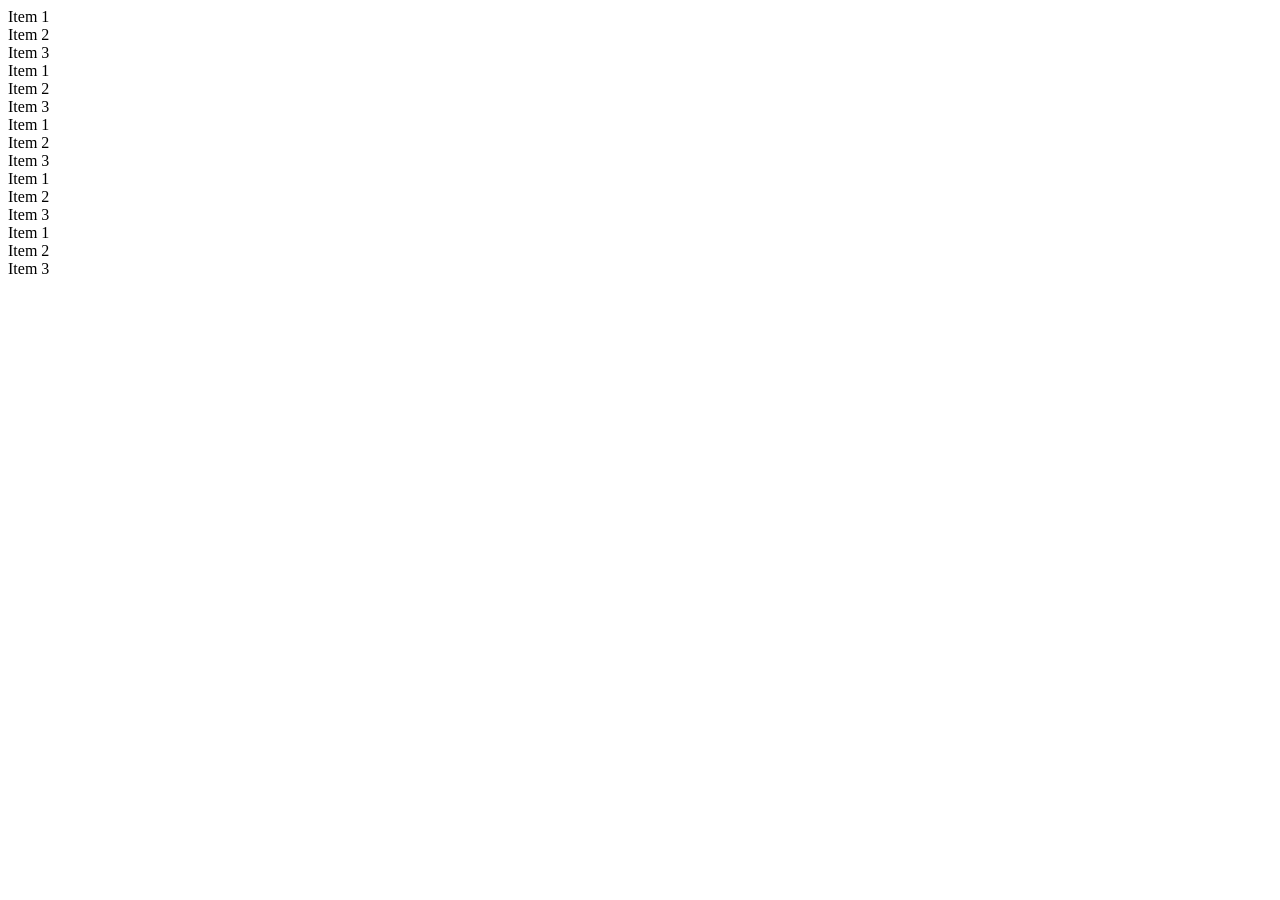
==== index.html @ 0db1e13e "initialized html structure for the design" ====
<!DOCTYPE html>
<html lang="en">
<head>
    <meta charset="UTF-8">
    <meta name="viewport" content="width=device-width, initial-scale=1.0">
    <title>Flexbox-practice</title>
</head>
<body>
<div class="page">
<div class="row">
<div class="container">
  <div class="item"></div>
  <div class="item"></div>
  <div class="item"></div>  
</div>
<div class="container">
  <div class="item-rectangle">Item 1</div>
  <div class="item-rectangle">Item 2</div>
  <div class="item-rectangle">Item 3</div>  
</div>
</div>
<div class="row">
<div class="container">
  <div class="item">Item 1</div>
  <div class="item">Item 2</div>
  <div class="item">Item 3</div>  
</div>
<div class="container">
  <div class="item">Item 1</div>
  <div class="item">Item 2</div>
  <div class="item">Item 3</div>  
</div>
</div>
<div class="row">
<div class="container">
  <div class="item-rectangle">Item 1</div>
  <div class="item">Item 2</div>
  <div class="item-rectangle">Item 3</div>  
</div>
<div class="container">
  <div class="item">Item 1</div>
  <div class="item-widerectangle">Item 2</div>
  <div class="item">Item 3</div>  
</div>
</div>

</div>
</body>
</html>
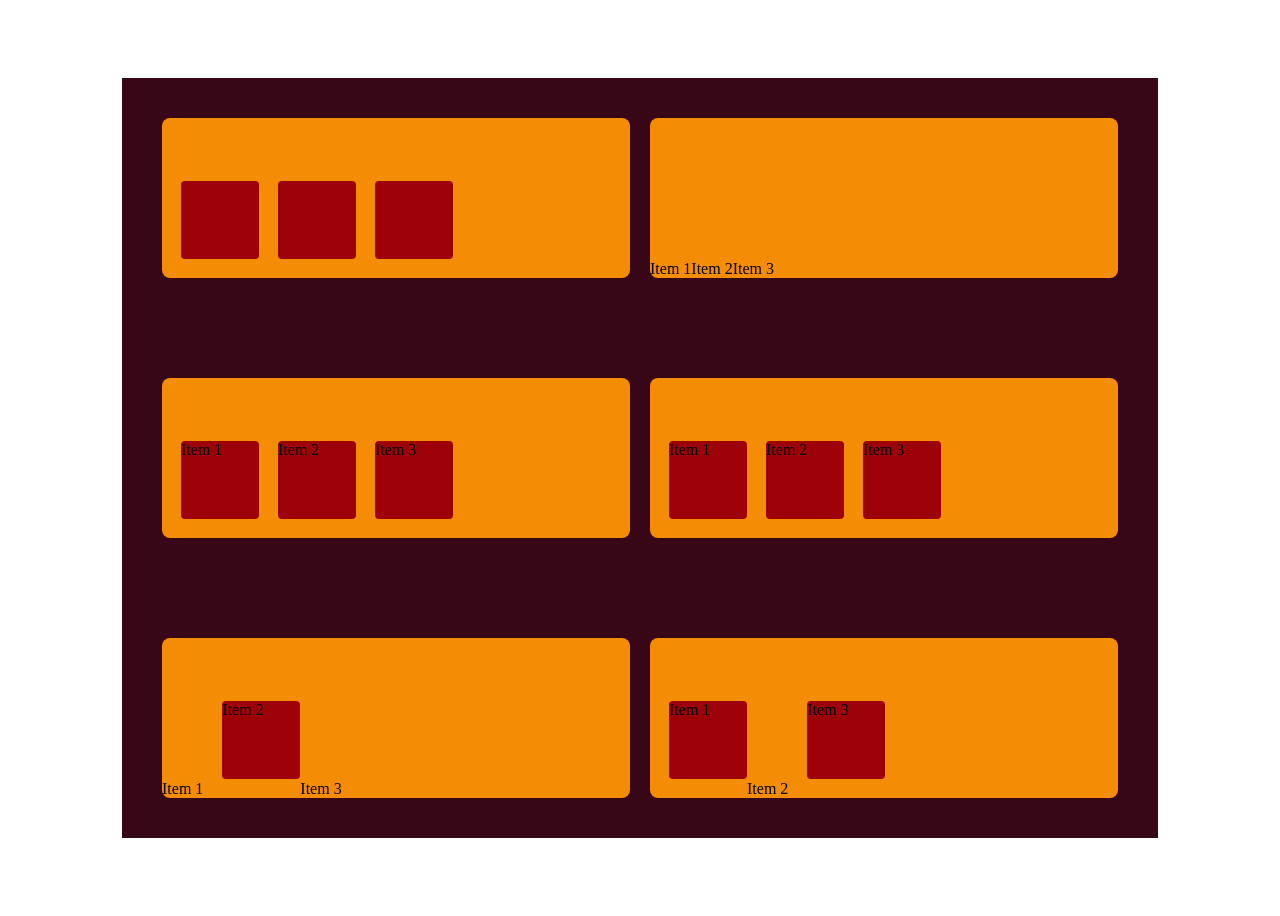
==== commit fde939b6: "added css to the body,page,row" ====
--- a/index.html
+++ b/index.html
@@ -4,6 +4,7 @@
     <meta charset="UTF-8">
     <meta name="viewport" content="width=device-width, initial-scale=1.0">
     <title>Flexbox-practice</title>
+    <link rel="stylesheet" href="/styles/style.css"/>
 </head>
 <body>
 <div class="page">
--- a/styles/style.css
+++ b/styles/style.css
@@ -0,0 +1,45 @@
+*,
+*::before,
+*::after {
+  box-sizing: border-box;
+}
+body {
+    min-height: 100vh;
+    display: flex;
+    justify-content: center;
+    align-items: center;
+}
+.page {
+     display: flex;
+    flex-direction: column;
+    gap: 20px; 
+     background-color: #370617;
+}
+
+.row {
+    display: flex;
+    margin: 20px;
+    padding: 20px;
+    gap: 20px;
+   
+
+}
+
+.container {
+ display: flex;
+ align-items: flex-end;
+ background-color: #F48C06;
+ border-radius: 8px;
+ width: 468px;
+ height: 160px;
+ 
+}
+
+.item {
+ border-radius: 4px;
+ width: 78px;
+ height: 78px;
+ margin-left: 19px;
+ margin-bottom: 19px;
+ background-color: #9D0208;
+}
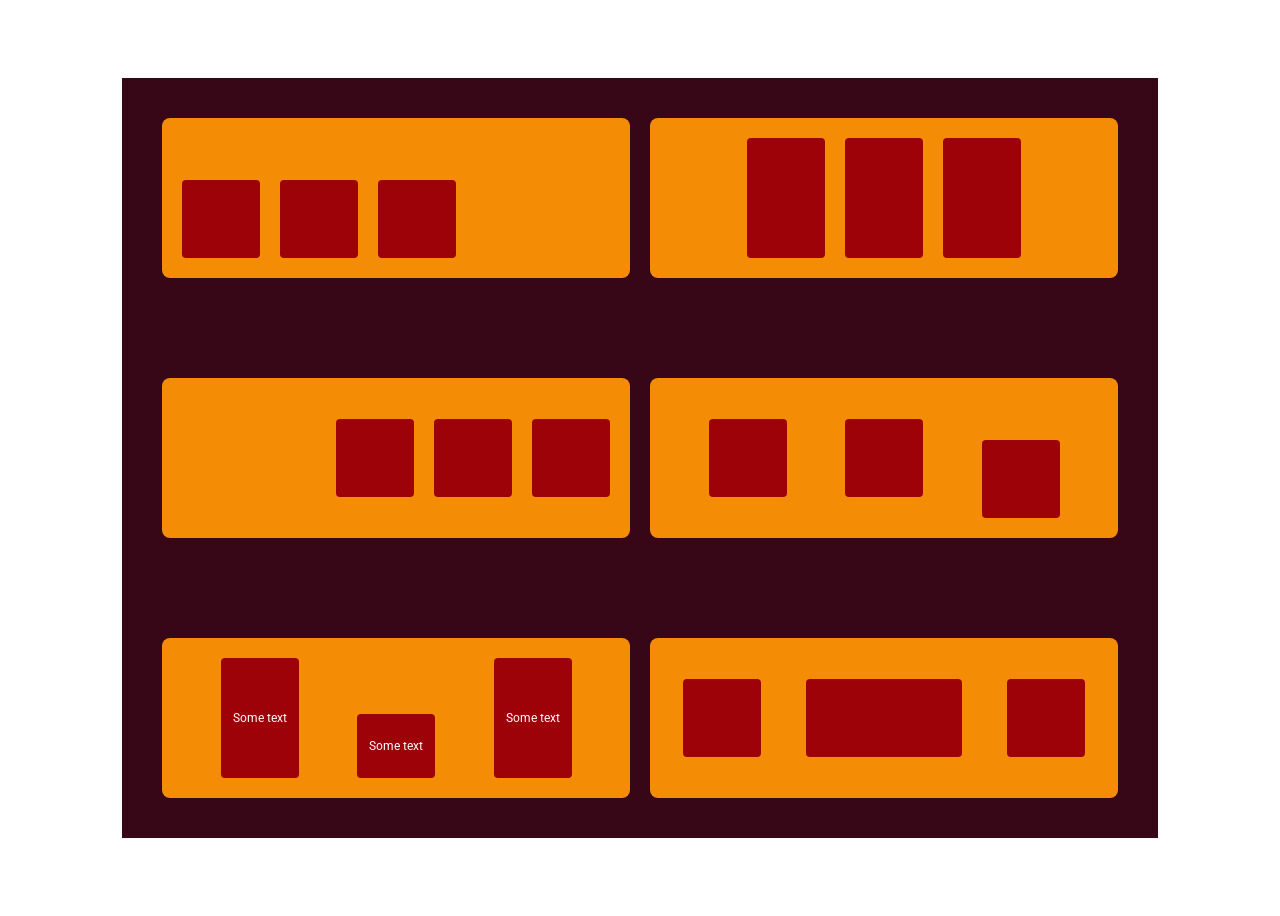
==== commit 60211f2b: "added css styles to items and item modifiers" ====
--- a/index.html
+++ b/index.html
@@ -1,50 +1,55 @@
-<!DOCTYPE html>
+<!doctype html>
 <html lang="en">
-<head>
-    <meta charset="UTF-8">
-    <meta name="viewport" content="width=device-width, initial-scale=1.0">
+  <head>
+    <meta charset="UTF-8" />
+    <meta name="viewport" content="width=device-width, initial-scale=1.0" />
     <title>Flexbox-practice</title>
-    <link rel="stylesheet" href="/styles/style.css"/>
-</head>
-<body>
-<div class="page">
-<div class="row">
-<div class="container">
-  <div class="item"></div>
-  <div class="item"></div>
-  <div class="item"></div>  
-</div>
-<div class="container">
-  <div class="item-rectangle">Item 1</div>
-  <div class="item-rectangle">Item 2</div>
-  <div class="item-rectangle">Item 3</div>  
-</div>
-</div>
-<div class="row">
-<div class="container">
-  <div class="item">Item 1</div>
-  <div class="item">Item 2</div>
-  <div class="item">Item 3</div>  
-</div>
-<div class="container">
-  <div class="item">Item 1</div>
-  <div class="item">Item 2</div>
-  <div class="item">Item 3</div>  
-</div>
-</div>
-<div class="row">
-<div class="container">
-  <div class="item-rectangle">Item 1</div>
-  <div class="item">Item 2</div>
-  <div class="item-rectangle">Item 3</div>  
-</div>
-<div class="container">
-  <div class="item">Item 1</div>
-  <div class="item-widerectangle">Item 2</div>
-  <div class="item">Item 3</div>  
-</div>
-</div>
-
-</div>
-</body>
-</html>+    <link rel="preconnect" href="https://fonts.googleapis.com" />
+    <link rel="preconnect" href="https://fonts.gstatic.com" crossorigin />
+    <link
+      href="https://fonts.googleapis.com/css2?family=Roboto:ital,wght@0,100..900;1,100..900&display=swap"
+      rel="stylesheet"
+    />
+    <link rel="stylesheet" href="/styles/style.css" />
+  </head>
+  <body>
+    <div class="page">
+      <div class="row">
+        <div class="container firstblock">
+          <div class="item"></div>
+          <div class="item"></div>
+          <div class="item"></div>
+        </div>
+        <div class="container secondblock">
+          <div class="item-rectangle"></div>
+          <div class="item-rectangle"></div>
+          <div class="item-rectangle"></div>
+        </div>
+      </div>
+      <div class="row">
+        <div class="container thirdblock">
+          <div class="item"></div>
+          <div class="item"></div>
+          <div class="item"></div>
+        </div>
+        <div class="container fourthblock">
+          <div class="item"></div>
+          <div class="item"></div>
+          <div class="item fourthblockitem"></div>
+        </div>
+      </div>
+      <div class="row">
+        <div class="container fifthblock">
+          <div class="item-rectangle">Some text</div>
+          <div class="item fifthblockitem">Some text</div>
+          <div class="item-rectangle">Some text</div>
+        </div>
+        <div class="container sixthblock">
+          <div class="item"></div>
+          <div class="item-widerectangle"></div>
+          <div class="item"></div>
+        </div>
+      </div>
+    </div>
+  </body>
+</html>
--- a/styles/style.css
+++ b/styles/style.css
@@ -18,28 +18,93 @@
 
 .row {
     display: flex;
+    flex-direction: row;
     margin: 20px;
     padding: 20px;
     gap: 20px;
    
-
 }
-
-.container {
+.container{
  display: flex;
- align-items: flex-end;
  background-color: #F48C06;
  border-radius: 8px;
  width: 468px;
  height: 160px;
+ padding: 20px;
+ gap:20px
+}
+
+/* blocks styles  */
+
+.firstblock {
+ align-items: flex-end;
+}
+.secondblock {
+ justify-content: center;
+ align-items: center;
+}
+.thirdblock {
+ flex-direction: row-reverse;
+ align-items: center;
+ 
+}
+.fourthblock{
+justify-content:space-evenly;
+align-items: center;
+ 
+}
+.fifthblock{
+  justify-content: space-evenly;
+  align-items: flex-end; 
+  gap: 20px;
+
+  text-align: center;
+  color: #ffffff;
+  font-family: "Roboto", sans-serif;
+  font-size: 12px;
+ 
+}
+.sixthblock {
+ justify-content: space-around;
+ align-items: center;
  
 }
 
+/* items styles  */
+
+.item,
+.item-rectangle,
+.item-widerectangle {
+  display: flex;
+  align-items: center;
+  justify-content: center;
+  background-color: #9d0208;
+  border-radius: 4px;
+ 
+}
 .item {
- border-radius: 4px;
  width: 78px;
  height: 78px;
- margin-left: 19px;
- margin-bottom: 19px;
- background-color: #9D0208;
-}+}
+.item-rectangle {
+ width: 78px;
+ height: 120px;
+}
+
+.item-widerectangle {
+ width: 156px;
+ height: 78px;
+}
+
+/* item modifiers */
+
+.fourthblockitem {
+    align-self: flex-end;
+}
+
+.fifthblockitem {
+     height: 64px;  
+   
+  
+}
+
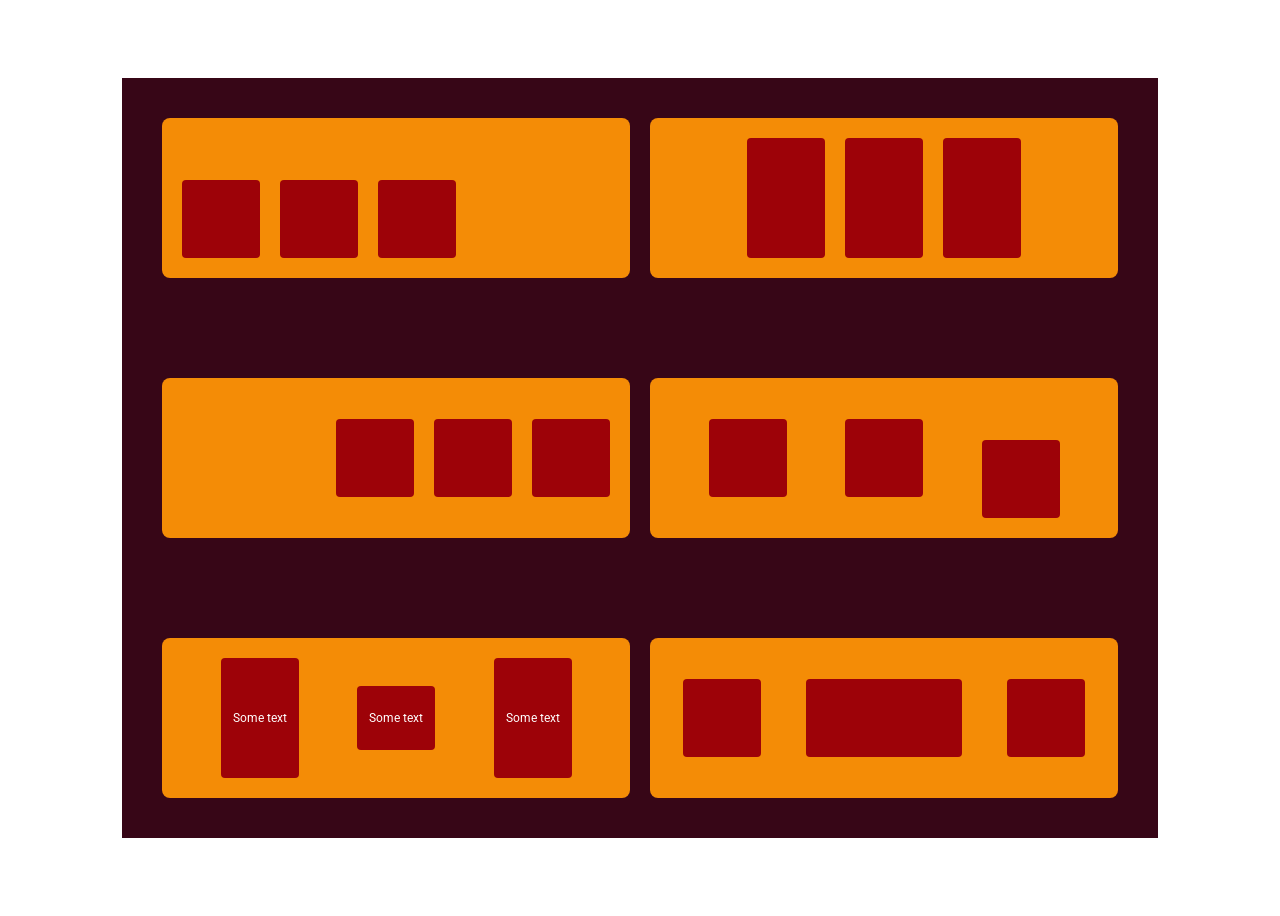
==== commit df4e98bb: "added global box sizing to style.css" ====
--- a/index.html
+++ b/index.html
@@ -4,17 +4,20 @@
     <meta charset="UTF-8" />
     <meta name="viewport" content="width=device-width, initial-scale=1.0" />
     <title>Flexbox-practice</title>
+    <!-- google fonts -->
     <link rel="preconnect" href="https://fonts.googleapis.com" />
     <link rel="preconnect" href="https://fonts.gstatic.com" crossorigin />
     <link
       href="https://fonts.googleapis.com/css2?family=Roboto:ital,wght@0,100..900;1,100..900&display=swap"
       rel="stylesheet"
     />
+    <!-- normalize css -->
+    <link rel="stylesheet" href="/normalize.css"/>
     <link rel="stylesheet" href="/styles/style.css" />
   </head>
   <body>
     <div class="page">
-      <div class="row">
+      <div class="row"> 
         <div class="container firstblock">
           <div class="item"></div>
           <div class="item"></div>
--- a/styles/style.css
+++ b/styles/style.css
@@ -1,73 +1,68 @@
 *,
-*::before,
+*::before,  /*  apply global box-sizing: border-box to all elements using a universal selector */
 *::after {
   box-sizing: border-box;
 }
 body {
-    min-height: 100vh;
-    display: flex;
-    justify-content: center;
-    align-items: center;
+  min-height: 100vh;
+  display: flex;
+  justify-content: center;
+  align-items: center;
 }
 .page {
-     display: flex;
-    flex-direction: column;
-    gap: 20px; 
-     background-color: #370617;
+  display: flex;
+  flex-direction: column;
+  gap: 20px;
+  background-color: #370617;
 }
 
 .row {
-    display: flex;
-    flex-direction: row;
-    margin: 20px;
-    padding: 20px;
-    gap: 20px;
-   
+  display: flex;
+  flex-direction: row;
+  margin: 20px;
+  padding: 20px;
+  gap: 20px;
 }
-.container{
- display: flex;
- background-color: #F48C06;
- border-radius: 8px;
- width: 468px;
- height: 160px;
- padding: 20px;
- gap:20px
+.container {
+  display: flex;
+  background-color: #f48c06;
+  border-radius: 8px;
+  width: 468px;
+  height: 160px;
+  padding: 20px;
+  gap: 20px;
 }
 
 /* blocks styles  */
 
 .firstblock {
- align-items: flex-end;
+  align-items: flex-end;
 }
 .secondblock {
- justify-content: center;
- align-items: center;
+  justify-content: center;
+  align-items: center;
 }
 .thirdblock {
- flex-direction: row-reverse;
- align-items: center;
- 
+  flex-direction: row-reverse;
+  align-items: center;
 }
-.fourthblock{
-justify-content:space-evenly;
-align-items: center;
- 
+.fourthblock {
+  justify-content: space-evenly;
+  align-items: center;
 }
-.fifthblock{
+.fifthblock {
   justify-content: space-evenly;
-  align-items: flex-end; 
+  align-items: flex-end;
   gap: 20px;
 
   text-align: center;
   color: #ffffff;
   font-family: "Roboto", sans-serif;
   font-size: 12px;
- 
 }
 .sixthblock {
- justify-content: space-around;
- align-items: center;
- 
+  justify-content: space-around;
+  align-items: center;
 }
 
 /* items styles  */
@@ -80,31 +75,28 @@
   justify-content: center;
   background-color: #9d0208;
   border-radius: 4px;
- 
 }
 .item {
- width: 78px;
- height: 78px;
+  width: 78px;
+  height: 78px;
 }
 .item-rectangle {
- width: 78px;
- height: 120px;
+  width: 78px;
+  height: 120px;
 }
 
 .item-widerectangle {
- width: 156px;
- height: 78px;
+  width: 156px;
+  height: 78px;
 }
 
 /* item modifiers */
 
 .fourthblockitem {
-    align-self: flex-end;
+  align-self: flex-end;
 }
 
 .fifthblockitem {
-     height: 64px;  
-   
-  
+  height: 64px;
+  align-self: center;
 }
-
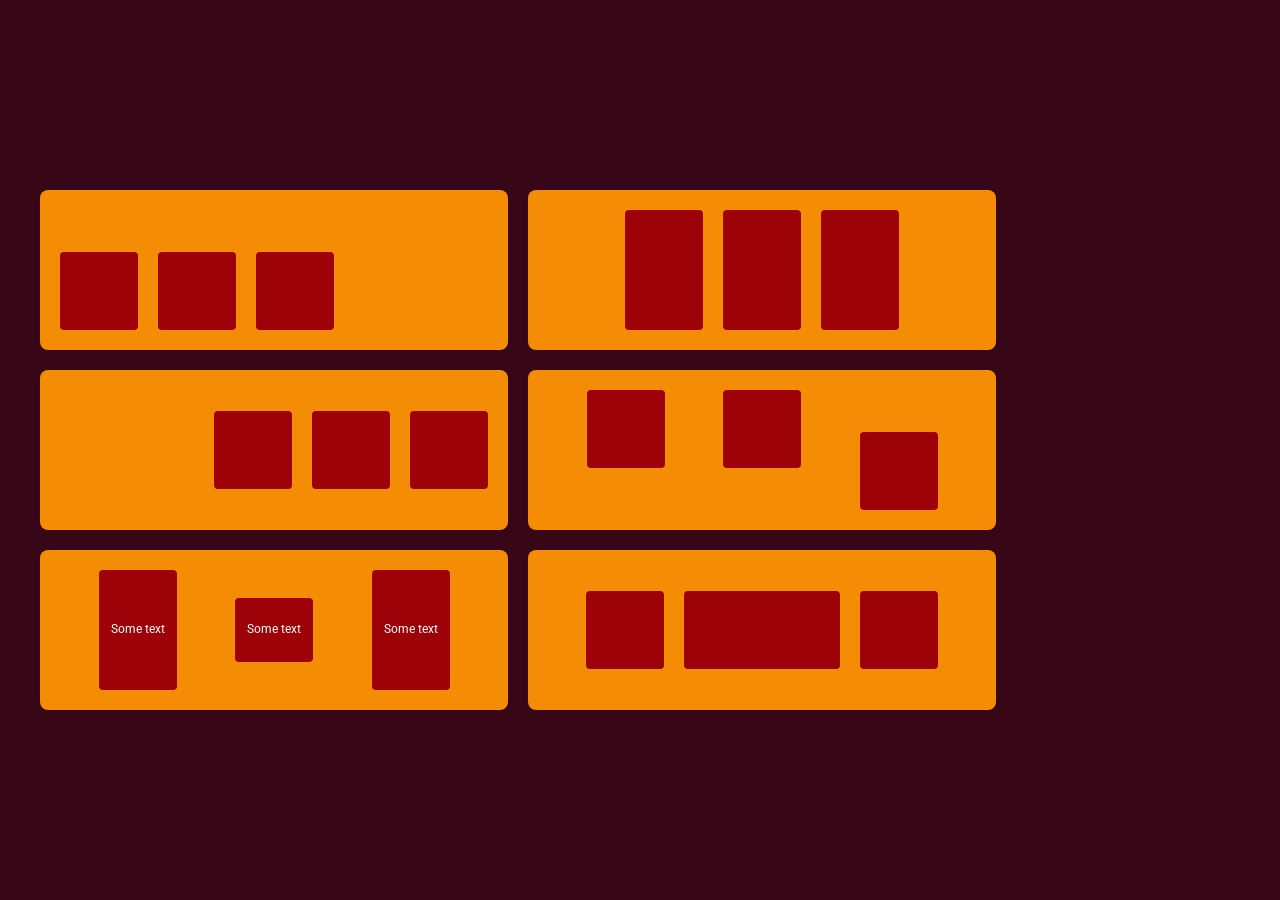
==== commit 5d9c4af6: "Moved normalize.css to style css directory" ====
--- a/index.html
+++ b/index.html
@@ -12,12 +12,12 @@
       rel="stylesheet"
     />
     <!-- normalize css -->
-    <link rel="stylesheet" href="/normalize.css"/>
+    <link rel="stylesheet" href="/styles/normalize.css"/>
     <link rel="stylesheet" href="/styles/style.css" />
   </head>
   <body>
     <div class="page">
-      <div class="row"> 
+      <!-- <div class="row">  -->
         <div class="container firstblock">
           <div class="item"></div>
           <div class="item"></div>
@@ -28,8 +28,8 @@
           <div class="item-rectangle"></div>
           <div class="item-rectangle"></div>
         </div>
-      </div>
-      <div class="row">
+      <!-- </div> -->
+      <!-- <div class="row"> -->
         <div class="container thirdblock">
           <div class="item"></div>
           <div class="item"></div>
@@ -40,19 +40,20 @@
           <div class="item"></div>
           <div class="item fourthblockitem"></div>
         </div>
-      </div>
-      <div class="row">
+      <!-- </div> -->
+      <!-- <div class="row"> -->
         <div class="container fifthblock">
-          <div class="item-rectangle">Some text</div>
-          <div class="item fifthblockitem">Some text</div>
-          <div class="item-rectangle">Some text</div>
+          <div class="item-rectangle"><span>Some text</span></div>
+          <div class="item fifthblockitem"><span>Some text</span></div>
+          <div class="item-rectangle"><span>Some text</span></div>
         </div>
         <div class="container sixthblock">
           <div class="item"></div>
           <div class="item-widerectangle"></div>
           <div class="item"></div>
-        </div>
+        <!-- </div> -->
       </div>
     </div>
   </body>
 </html>
+
--- a/styles/style.css
+++ b/styles/style.css
@@ -1,5 +1,5 @@
 *,
-*::before,  /*  apply global box-sizing: border-box to all elements using a universal selector */
+*::before,  /*  apply global box-sizing: border-box to all elements using a universal selector https://dev.to/cindykandie/why-and-how-to-use-box-sizing-border-box-in-your-css-layouts-30ei*/
 *::after {
   box-sizing: border-box;
 }
@@ -8,21 +8,17 @@
   display: flex;
   justify-content: center;
   align-items: center;
+  background-color: #370617;
 }
 .page {
-  display: flex;
-  flex-direction: column;
-  gap: 20px;
-  background-color: #370617;
-}
-
-.row {
-  display: flex;
-  flex-direction: row;
+  display:flex;
+  flex-wrap:wrap;
   margin: 20px;
   padding: 20px;
   gap: 20px;
+  
 }
+
 .container {
   display: flex;
   background-color: #f48c06;
@@ -40,19 +36,19 @@
 }
 .secondblock {
   justify-content: center;
-  align-items: center;
+  align-items: stretch;
 }
 .thirdblock {
-  flex-direction: row-reverse;
+  justify-content: flex-end;
   align-items: center;
 }
 .fourthblock {
-  justify-content: space-evenly;
-  align-items: center;
+  justify-content:space-evenly;
+  align-items:flex-start;
 }
 .fifthblock {
   justify-content: space-evenly;
-  align-items: flex-end;
+  align-items:baseline;
   gap: 20px;
 
   text-align: center;
@@ -61,8 +57,8 @@
   font-size: 12px;
 }
 .sixthblock {
-  justify-content: space-around;
-  align-items: center;
+  justify-content:center;
+  align-items:center;
 }
 
 /* items styles  */
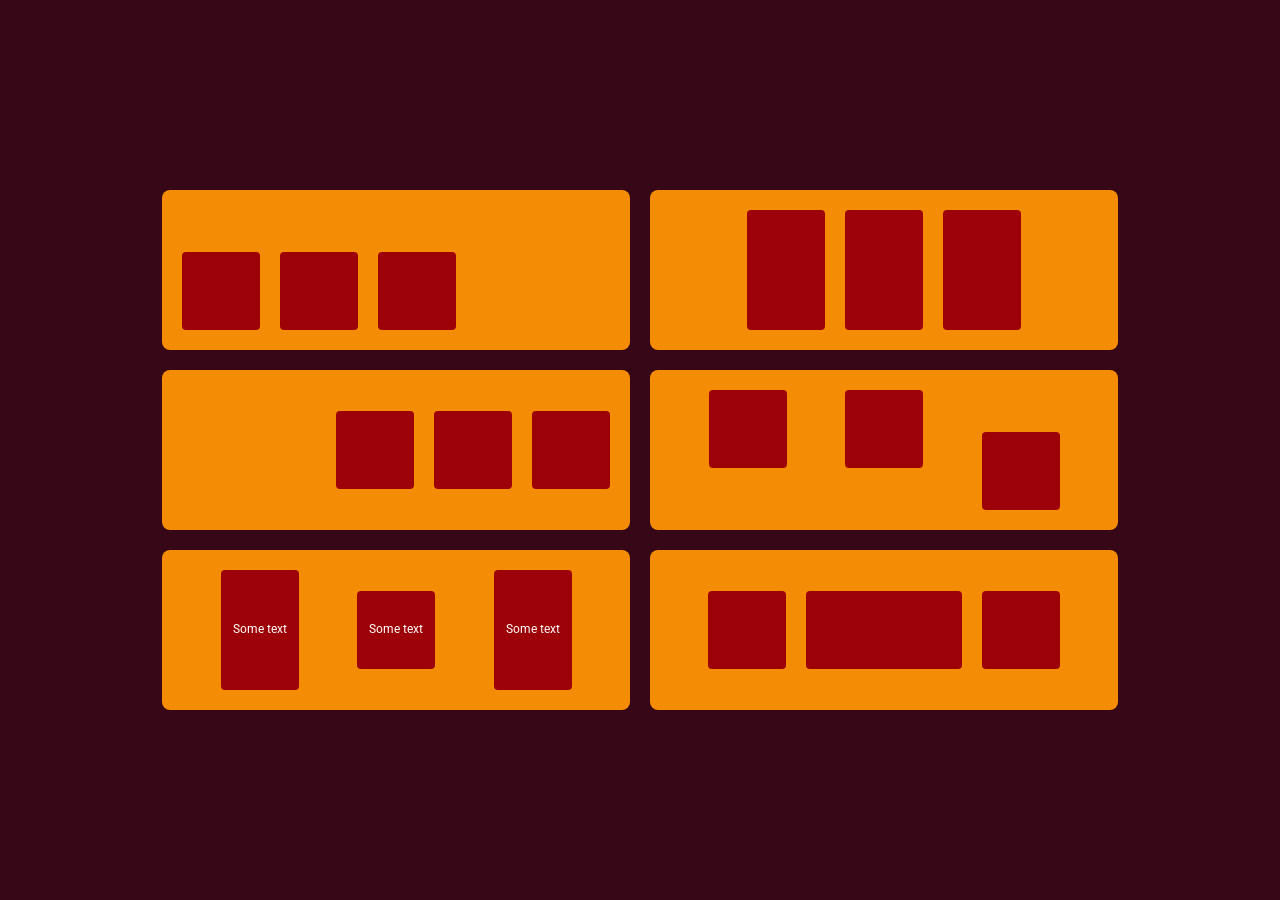
==== commit 06853f7b: "removed div - row and add flex-wrap to the page class" ====
--- a/index.html
+++ b/index.html
@@ -17,7 +17,6 @@
   </head>
   <body>
     <div class="page">
-      <!-- <div class="row">  -->
         <div class="container firstblock">
           <div class="item"></div>
           <div class="item"></div>
@@ -28,8 +27,6 @@
           <div class="item-rectangle"></div>
           <div class="item-rectangle"></div>
         </div>
-      <!-- </div> -->
-      <!-- <div class="row"> -->
         <div class="container thirdblock">
           <div class="item"></div>
           <div class="item"></div>
@@ -40,8 +37,6 @@
           <div class="item"></div>
           <div class="item fourthblockitem"></div>
         </div>
-      <!-- </div> -->
-      <!-- <div class="row"> -->
         <div class="container fifthblock">
           <div class="item-rectangle"><span>Some text</span></div>
           <div class="item fifthblockitem"><span>Some text</span></div>
@@ -51,7 +46,6 @@
           <div class="item"></div>
           <div class="item-widerectangle"></div>
           <div class="item"></div>
-        <!-- </div> -->
       </div>
     </div>
   </body>
--- a/styles/style.css
+++ b/styles/style.css
@@ -13,6 +13,7 @@
 .page {
   display:flex;
   flex-wrap:wrap;
+  justify-content: center;
   margin: 20px;
   padding: 20px;
   gap: 20px;
@@ -93,6 +94,6 @@
 }
 
 .fifthblockitem {
-  height: 64px;
+  flex-grow: -1;
   align-self: center;
 }
